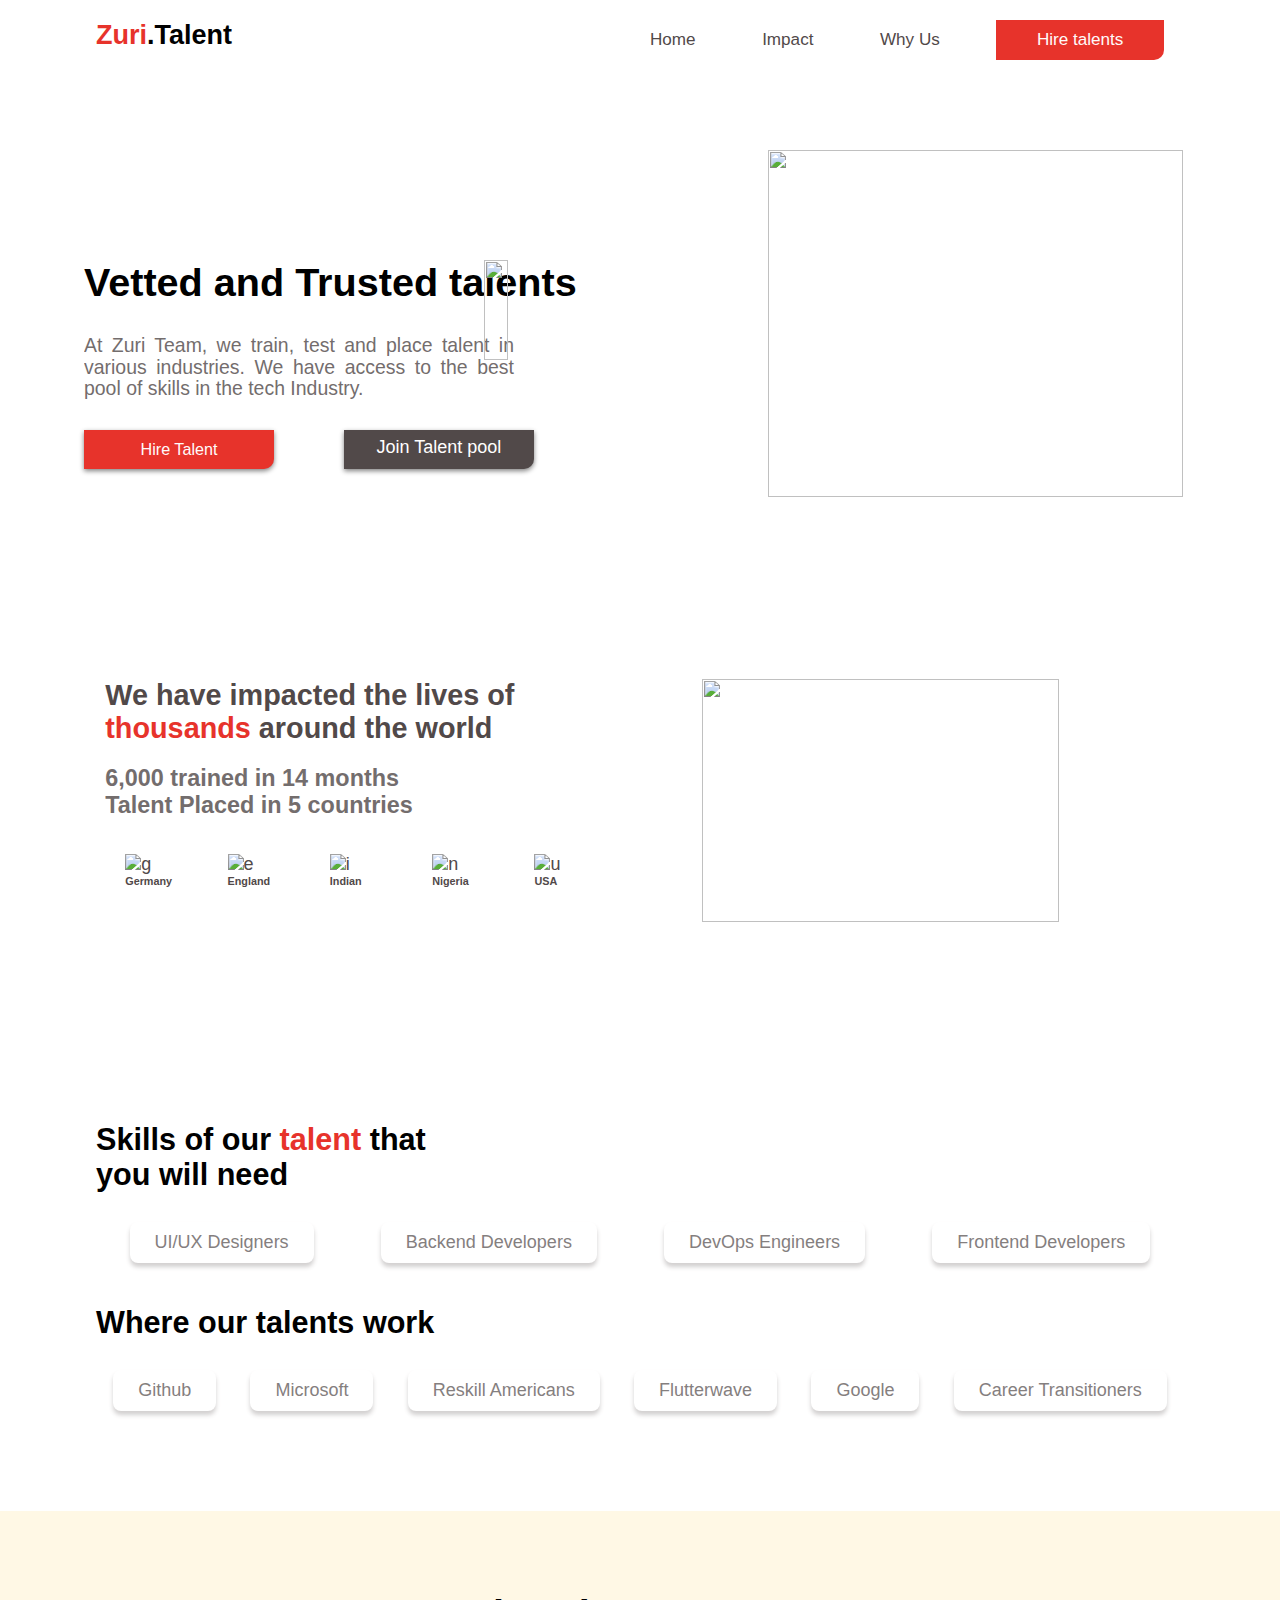
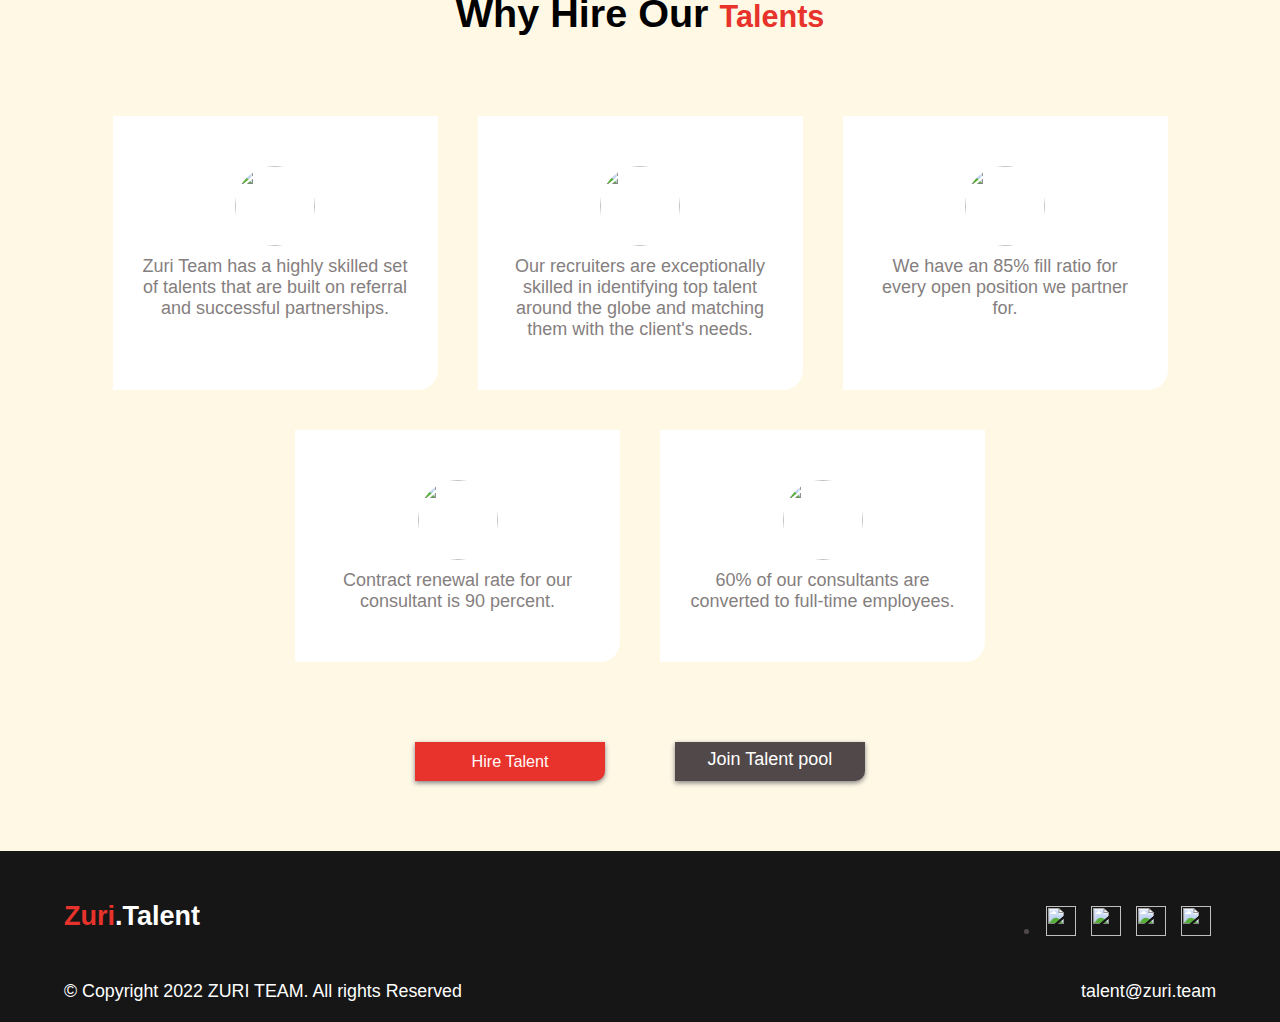
==== experience.html @ 3f7fc182 "builing" ====
<!DOCTYPE html>
<html lang="en">
<head>
    <meta charset="UTF-8">
    <meta http-equiv="X-UA-Compatible" content="IE=edge">
    <meta name="viewport" content="width=device-width, initial-scale=1.0">
    <link rel="stylesheet" href="style.css">
    <link rel="stylesheet" href="experience.css">
    <title>Zuri</title>
</head>
<body>
    <div>
        <div class="nav">
            <div class="nav-logo">
                <p><span class="span">Zuri</span>.Talent</p>
            </div>
            <div class="nav-link">
                <a class="none" href="#">Home</a>
                <a class="none" href="#">Impact</a>
                <a class="none" href="#">Why Us</a>
                <a href="#" class="btn-1 hire">Hire talents</a>
            </div>
        </div>

        <div class="hero">
            <div class="details">
                <p class="details-title">Vetted and Trusted talents</p>
                <p class="detais-content">At Zuri Team, we train, test and place talent in various industries. We have access to the best pool of skills in the tech Industry.</p>
                <div class="line1">
                    <img src="https://talent.zuri.team/line1.svg" alt="">
                </div>
            
                <div class="btn-contain">
                    <a href="/industry.html" class="btn-1 indu mb">
                        Hire Talent
                    </a>
                    <a href="/experience.html" class="btn-3 indu">
                        Join Talent pool
                    </a>
                </div>
            </div>
            <div class="icon-pi">
                <img src="https://talent.zuri.team/section1.png" alt="" width="90%" height="90%">
                <img class="line2" src="https://talent.zuri.team/line1.svg" alt="">
            </div>
        </div>

        <div class="country-container">
            <div class="country-content">
                <p class="country-title">We have impacted the lives of <span class="span">thousands</span> around the world</p>
                <p  class="country-details">6,000 trained in 14 months
                    <br/>
                    Talent Placed in 5 countries
                </p>
                <div class="country-logo">
                    <div>
                        <img src="svg/g.png" alt="g" width="90%" height="60%">
                        <p>Germany</p>
                    </div>
                    <div>
                        <img src="svg/e.png" alt="e" width="90%" height="60%">
                        <p>England</p>
                    </div>
                    <div>
                        <img src="svg/i.png" alt="i" width="90%" height="60%">
                        <p>Indian</p>
                    </div>
                    <div>
                        <img src="svg/n.png" alt="n" width="90%" height="60%">
                        <p>Nigeria</p>
                    </div>
                    <div>
                        <img src="svg/u.png" alt="u" width="90%" height="60%">
                        <p>USA</p>
                    </div>
                </div>
            </div>
            <div class="c-i">
                <img src="https://talent.zuri.team/section2.png" alt="" >
            </div>
        </div>

        <div class="skills">
            <div>
                <div class="skills-title">
                    <p>Skills of our <span class="span">talent</span> that you will need</p>
                </div>
                <div class="skill-list">
                    <div class="push">UI/UX Designers</div>
                    <div class="push">Backend Developers</div>
                    <div class="push">DevOps Engineers</div>
                    <div class="push">Frontend Developers</div>
                </div>
            </div>
            <br/>
            <br/>
                <div class="skills-title">
                    <p>Where our talents work</p>
                </div>
                <div class="skill-list">
                    <!-- <p class="dd"> -->
                        <div class="push">Github</div>
                    <!-- </p> -->
                    <div class="push">Microsoft</div>
                    <div class="push">Reskill Americans</div>
                    <div class="push">Flutterwave</div>
                    <div class="push">Google</div>
                    <div class="push">Career Transitioners</div>
                </div>
            </div>
        </div>

        <div class="deploye">
                <p>Why Hire Our <span class="span">Talents</span></p>
            <div class="d-con">
                <div class="rope">
                    <img src="https://talent.zuri.team/rope.svg" alt="">
                </div>
                <div class="d-f">
                        <div class="d-f-img">
                            <img src="https://talent.zuri.team/people.svg" alt="">
                        </div>
                        <p>Zuri Team has a highly skilled set of talents that are built on referral and successful partnerships.
                        </p>
                </div>

                <div class="d-f">
                        <div class="d-f-img">
                            <img src="https://talent.zuri.team/mech.svg" alt="">
                        </div>
                        <p>Our recruiters are exceptionally skilled in identifying top talent around the globe and matching them with the client's needs.
                        </p>
                </div>

                <div class="d-f">
                        <div class="d-f-img">
                            <img src="	https://talent.zuri.team/hand.svg" alt="">
                        </div>
                        <p>We have an 85% fill ratio for every open position we partner for.
                        </p>
                </div>

                <div class="d-f">
                        <div class="d-f-img">
                            <img src="https://talent.zuri.team/write.svg" alt="">
                        </div>
                        <p>Contract renewal rate for our consultant is 90 percent.
                        </p>
                </div>

                <div class="d-f full">
                        <div class="d-f-img">
                            <img src="https://talent.zuri.team/many.svg" alt="">
                        </div>
                        <p>60% of our consultants are converted to full-time employees.
                        </p>
                </div>
            </div>
            <div class="btn-contain de">
                <a href="/industry.html" class="btn-1 indu mb">
                    Hire Talent
                </a>
                <a href="/experience.html" class="btn-3 indu">
                    Join Talent pool
                </a>
            </div>
        </div>

        <div class="ind-footer">
            <div class="top-f">
                <div class="logo"><span class="span">Zuri</span>.Talent</div>
                <ul class="last">
                    <li class="link-logo">
                        <span>
                            <img src="https://talent.zuri.team/facebook.svg" />
                        </span>
                        <span>
                            <img src="	https://talent.zuri.team/linkd.svg"/>
                        </span>
                        <span>
                            <img src="https://talent.zuri.team/twit.png"/>
                        </span>
                        <span>
                            <img src="https://talent.zuri.team/youtube.svg"/>
                        </span>
                        <p class="show">talent@zuri.team</p>
 
                    </li>
                </ul>
            </div>

            <div class="botom-f">
                <p>© Copyright 2022 ZURI TEAM. All rights Reserved</p>
                <p>talent@zuri.team</p>
            </div>
        </div>
    </div>
</body>
</html>
---- style.css ----
*{
    margin: 0;
    padding: 0;
    font-size: 18px;
    font-family: "Segoe UI", Roboto,"Helvetica Neue",Arial,"Noto Sans",sans-serif,"Apple Color Emoji","Segoe UI Emoji","Segoe UI Symbol","Noto Color Emoji";
    box-sizing: border-box;
    text-decoration: none;
    color: #514949;
}
.span {
    color: #E7332B;
    font-size: .9rem;
}
.btn-2 {
    background-color: #FFFAFA;
    padding: 10px 25px ;
    color: #E7332B;
    font-size: .9rem;
    border: 2px solid #E7332B;
}
.btn-1 {
    padding: 10px 25px;
    font-size: .9rem;
    background-color: #E7332B;
    color: #FFFAFA;
}
.f-w{
    font-weight: 600;
}


header {
    height: 900px;
    background: #FFFAFA;
    padding-top: 70px;
    text-align: center;
    background-repeat: no-repeat;
    background-size: 50%;
    background-position: right;
    background-image: url("svg/home.svg");
}
.logo-container{
    margin: auto;
    width: 150px;
    position: relative;
}
.logo{
    width: 6.1rem;   
}
.logo-dot{
    position: absolute;
    border-radius: 50%;
    top: 15px;
    left: 65px;
   width: 3px;
   height: 3px;
   background-color: #E7332B;
}
.header-title{
    margin: 80px auto 36px auto;
    display: flex;
    justify-content: center;
}
.header-title > div{
    font-size: 1.7rem;
    font-family: Averta, sans-serif;
    margin:0 2px;
    font-weight: 700;
}
header > p{
    opacity: .99;
    width: 670px;
    margin: auto;
    font-size: .9rem;
    line-height: 1.75rem;
    font-weight: 500;
}

.btn-container {
    margin: 75px auto;
    display: flex;
    width: 500px;
    justify-content: space-between;
}
main{
    margin-top: 140px;
    display: grid;
    text-align: center;
    place-items: center;
}
.main{
    width: 33.2%;
}
.main > p{
    margin-top: 16px;
    line-height: 36px;
    font-weight: 600;
    font-size: 1.3rem;
}
.card-wrapper{
    width: 93vw;
    display: flex;
    justify-content: space-between;
    margin-top: 40px;
}
.card-container{
    margin-top: 30px;
    width: 31%;
}
.card{
    text-align: left;
    background-color: #FFFAFA;
    padding: 60px 35px 80px 35px;
}
.card > h6 {
    padding: 40px 10px;
    background-color: #fff;
    width: fit-content;
    margin-bottom: 30px;
}
.card > P {
    line-height: 1.4rem;
    width: 100%;
    margin-top: 40px;
    font-weight: 500;
    font-size: .9rem;
}
.card > div {
    margin-top: 30px;
}

footer{
    margin-top: 70px;
    margin-bottom: 10px;
    display: grid;
    place-content: center;
}
footer > div {
    width: 95vw;
    margin-bottom: 100px;
}
.link{
    flex-grow: 1;
    display: flex;
}
.link div{
    flex-grow: 2;
    font-size: 1.5rem;
    font-weight: 600;
    margin-top: 20px;
}

.link ul {
    margin-left: 30px;
    list-style-type: none;
    flex-grow: 1;
    flex-basis: 25%;
}
.link ul li {
    font-size: .9rem;
    margin: 20px ;
}
.link-logo{
    background-color: transparent;
}
.footer-2{
    margin-top: 40px;
    margin-bottom: 90px;
    text-align: center;
}


/******* MEDIA QUERIES*******/

/******* RESPONSIVENESS ON 1200, 900, 769, 375 PIXELS *******/

@media screen and (max-width: 1000px) {
    header > p{
        width: 600px;
    }
    .btn-container {
        width: 500px;
    }
    .card-wrapper{
        width: 95%;
        flex-wrap: wrap;
    }
    .card-container{
        width: 100%;
    }
    .footer-1 > .logo{
        flex-basis: 35%;
    }
    .footer-1 > .link{
        flex-basis: 65%;
    }
    .link ul li{
        font-size: .85rem;
    }.main{
        width: 40%;
    }
}

@media screen and (max-width: 769px) {
    header > p{
        width: 450px;
    }
    .card-wrapper{
        width: 95%;
    }
    .main > p{
        line-height: 1.5rem;
        font-size: 1.1rem;
    }
    .main{
        width: 45%;
    }
    footer{
        margin-bottom: 0px;
    }
    footer > div {
        width: 95vw;
    }
    .btn-container{
        width: 65vw;
    }
    .link{
        flex-direction: column;
        align-items: center;
        justify-content: flex-end;
    }
    .link ul {
        margin-left: 30px;
    }
    .link ul li {
        font-size: .9rem;
        margin: 15px ;
        text-align: center;
    }
    .footer-2{
        margin-top: 30px;
        margin-bottom: 20px;
    }
    
}

@media screen and (max-width: 475px) {
    header > p{
        margin: 0 auto;
        width: 80%;
    } 
    .btn-container {
        width: 50%;
        flex-wrap: wrap;
        justify-content: center;
    }
    .mb{
        margin-bottom: 20px;
    }
    .main{
        width: 85%;
    }

}
---- experience.css ----
.nav{
    display: flex;
    width: 100%;
    justify-content: space-between;
    padding: 20px 0;
    margin: 0 auto;
    position: fixed;
    top: 0;
    background-color: white;
    z-index: 2;
    padding-left: 7.5%;
    padding-right: 7.5%;
}
.nav-logo > p{
    font-size: 1.5rem;
    font-weight: 600;
    color: black;
}
.nav-logo > p > span{
    font-size: 1.5rem;
    font-weight: 600;
}
.nav-link{
    width: 50%;
    display: flex;
    padding-right: 20px;
    justify-content: space-between;
}
.nav-link a{
    font-size: .95rem;
    padding: 10px;
}
.hire {
    text-align: center;
    padding: 10px 20px;
    border-bottom-right-radius: 10px;
    width: 32%;
}
.line1 > img {
    position: absolute;
    top: 0px;
    right: 80px;
    height: 100px;
    font-size: 2rem;
    width: 20%;
}
.line2 {
    position: absolute;
    top: 270px;
    width: 200px;
    right: -120px;
}
.hero{
    margin-top: 150px;
    display: flex;
}
.details{
    position: relative;
    text-align: justify;
    margin: 110px auto;
    width: 600px;
}
.icon-pi{
    position: relative;
    overflow: hidden;
    width: 40%;
}
.details-title{
    font-size: 2.2rem;
    font-weight: 700;
    color: black;
}
.detais-content{
    margin-top: 30px;
    font-weight: 500;
    font-size: 1.08rem;
    opacity: .8;
    width: 430px;
    line-height: 1.2rem;
}
.btn-contain{
    margin-top: 30px;
    display: flex;
    width: 450px;
    justify-content: space-between;
}
.indu{
    width: 190px;
    border-bottom-right-radius: 10px;
    text-align: center;
    box-shadow: 0 2px 5px 0 grey;
}
.btn-3{
    background-color: #514949;
    color: white;
    padding: 7px;
}
.country-container{
    display: flex;
    padding: 100px 20px;
    background-repeat: no-repeat;
    background-size: cover;
    background-image: url(https://talent.zuri.team/static/media/bgsection2.063bd869082548bafa74.png)!important;
}
.country-content{
    flex-basis: 55%;
}
.c-i{
    flex-basis: 45%;
}
.c-i img{
    width: 80%;
    height: 100%;
}
.country-logo{
    flex-basis: 30vw;
}
.country-title{
    width: 75%;
    margin: 0 auto;
    font-size: 1.6rem;
    font-weight: 700;
    margin-bottom: 20px;
}
.country-title span{
    font-size: 1.6rem;
}
.country-details{
    opacity: .8;
    margin-top: 40px;
    font-weight: 700;
    font-size: 1.3rem;
    width: 75%;
    margin: 0 auto;
}
.country-logo{
    display: flex;
    width: 75%;
    margin: 20px auto;
    justify-content: flex-start;
}
.country-logo div{
    padding: 15px 10px;
    margin: 0 10px;
    overflow: hidden;
    border-radius: 10px;
    width: 25%;
    background-color: white;
}
.country-logo div p{
    font-size: .6rem;
    font-weight: 700;
}
.skills{
    margin-top: 100px;
    margin-bottom: 100px;
}
.skills > div{
    margin: 0 auto;
    width: 85%;
}
.skills-title p {
    font-size: 1.7rem;
    font-weight: 700;
    width: 350px;
    margin-bottom: 30px;
    color: black;
}
.skills-title p > span{
    font-size: 1.7rem;
}
.skill-list{
    display: flex;
    justify-content: space-around;
    flex-wrap: wrap;
}
.skill-list  div{
    padding: 10px 25px;
    border-radius: 8px;
    font-size: 1.75;
    opacity: .7;
    box-shadow: 0 4px 4px 0 rgb(193, 190, 190);
}
.skill-list .push:hover{
    margin-top: -3px;
    height: fit-content;
    cursor: pointer;
}


.deploye {
    text-align: center;
    background-color: rgb(255, 248, 229);
    padding-top: 80px;
    padding-bottom: 70px;
}
.deploye > p{
    font-size: 2.2rem;
    font-weight: 700;
    margin-bottom: 30px;
    color: black;
}
.deploye p > span{
    font-size: 1.7rem;
}
.d-con{
    position: relative;
    margin: 60px auto;
    width: 90%;
    display: flex;
    flex-wrap: wrap;
    justify-content: center;
    overflow: hidden;
}
.rope{
    position: absolute;
    top: 300px;
    left: -100px;
}
.d-f{
    z-index: 1;
    flex-basis: 325px;
    background-color: white;
    margin: 20px;
    padding: 30px;
    color: #514949;
    border-bottom-right-radius: 20px;
}
.d-f:hover {
    background-color: black;
}
.d-f:hover p {
    color: white;
    opacity: 1;
}
.d-f-img{
    overflow: hidden;
    margin: 20px auto 10px;
    width: 80px;
    height: 80px;
    border-radius: 50px;
}
.d-f-img img{
    width: 80px;
    height: 80px;
}
.d-f p {
    opacity: .7;
    margin-bottom: 20px;
}
.de{
    margin: 0 auto;
}
.ind-footer{
    background-color: rgb(22, 22, 23);
    padding-top: 80px;
}

.ind-footer{
    padding: 20px 0;
}
.top-f{
    margin: 30px auto;
    display: flex;
    width: 90%;
    justify-content: space-between;
}
.top-f > .logo{
    color: white;
    font-size: 1.5rem;
    font-weight: 600;
}
.top-f > .logo .span{
    font-size: 1.5rem;
    font-weight: 600;
}
.botom-f{
    margin: 40px auto 0px;
    width: 90%;
    display: flex;
    justify-content: space-between;
}
.botom-f >p {

    color: white;
    font-size: .99rem;
    font-weight: 500;
}
.last{
    display: flex;
    justify-content: flex-end;
}
.last> .link-logo > span > img{
    width: 30px;
    height: 30px;
    margin: 5px;
}
.show{
    display: none;
}


@media screen and (max-width: 1100px) {
    .hero{
        margin-top: 150px;
        flex-direction: column;
    }
    .details{
        padding-left: 40px;
    }
    .icon-pi{
        width: 60%;
        margin: 0 auto;
        overflow: visible;
    }
    .hire {
        width: 35%;
    }
    .nav-link{
        width: 65%;
    }
    .line2 {
        top: 270px;
        width: 40%;
    }
    .skill-list  div{
        margin: 20px auto;
        justify-content: center;
    }
    .full{
        flex-basis: 100vw;
    }
    .top-f{
        margin: 30px auto;
        display: flex;
        width: 90%;
        justify-content: space-between;
    }
    .top-f > .logo{
        padding-left: 15%;
    }
}

@media screen and (max-width: 769px) {
    .line2, .line1 {
        display: none;
    }
   
    .details{
        position: relative;
        text-align: left;
        margin: 110px auto;
        width: 80%;
    }
    .btn-contain{
        width: 80%;
        justify-content: space-between;
    }
    .country-content{
        flex-basis: 70%;
    }
    .c-i{
        flex-basis: 30%;
    }
    .c-i img{
        width: 100%;
        height: 80%;
    }
    .d-f{
        flex-basis: 40%;
    }
    .full{
        flex-basis: 100%;
    }
    .de{
        margin: 0 auto;
        width: 65%;
    }
}

@media screen and (max-width: 475px) {
    .details{
        padding-left: 0;
    }
    .btn-contain{
        width: 90%;
        flex-direction: column;
        flex-wrap: wrap;
    }
    .nav{
        width: 100%;
    }
    .nav-link{
        width: 50%;
    }
    .none{
        display: none;
    }
    .hire {
        width: 100%;
    }
    .details{
        position: relative;
        width: 90%;
    }
    .btn-contain{
        flex-direction: row;
    }
    .indu{
        width: 45%;
    }
    .icon-pi{
        width: 90%;
    }
    .country-container{
        flex-direction: column;
    }
    .country-content{
        width: 100vw;
    }
    .c-i{
        margin-top: 50px;
    }
    .skill-list{
        width: 95vw;
    }
    .push{
        flex-basis: 45%;
    }
    .d-f{
        flex-basis: 93%;
    }
    .top-f{
        flex-direction: column;
        align-items: center;
    }
    .top-f > .logo{
        padding: 0 0 10px 0;
    }
    .show{
        color: white;
        display: block;
        margin-top: 20px;
    }
}
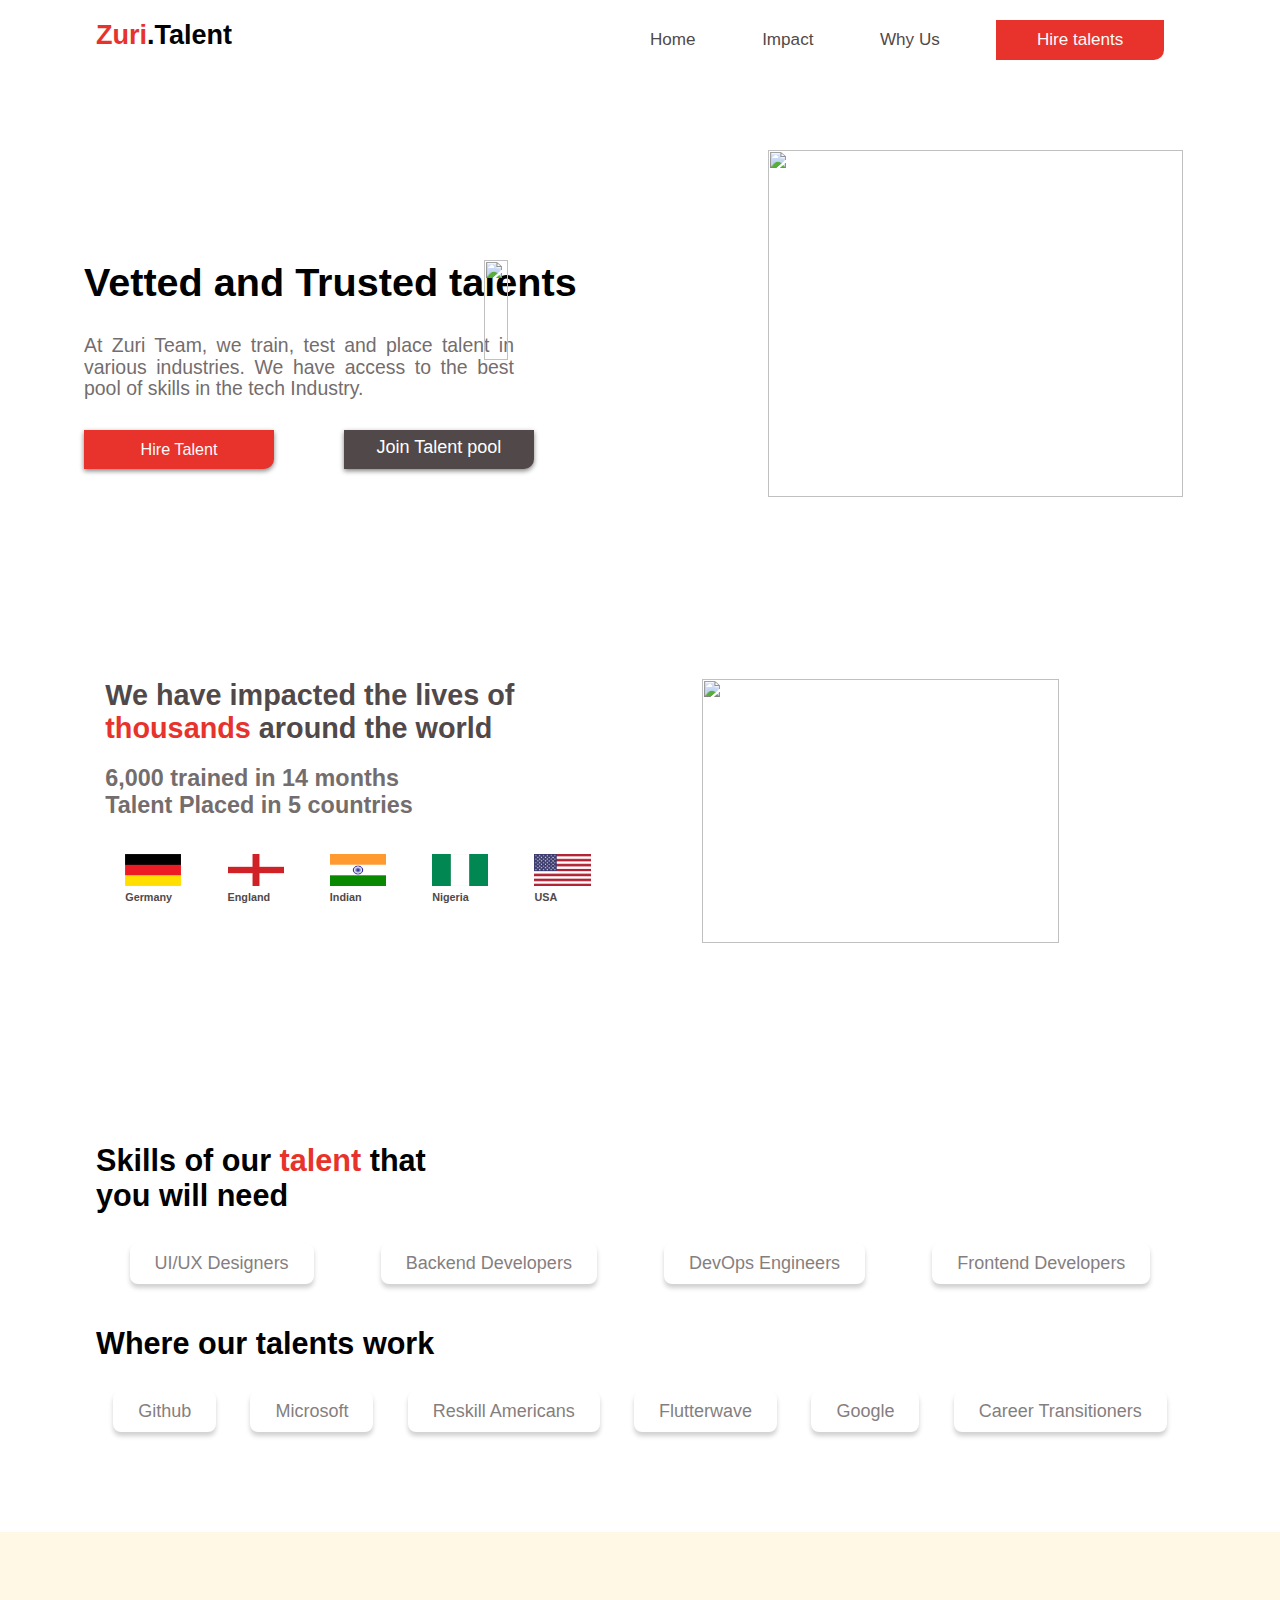
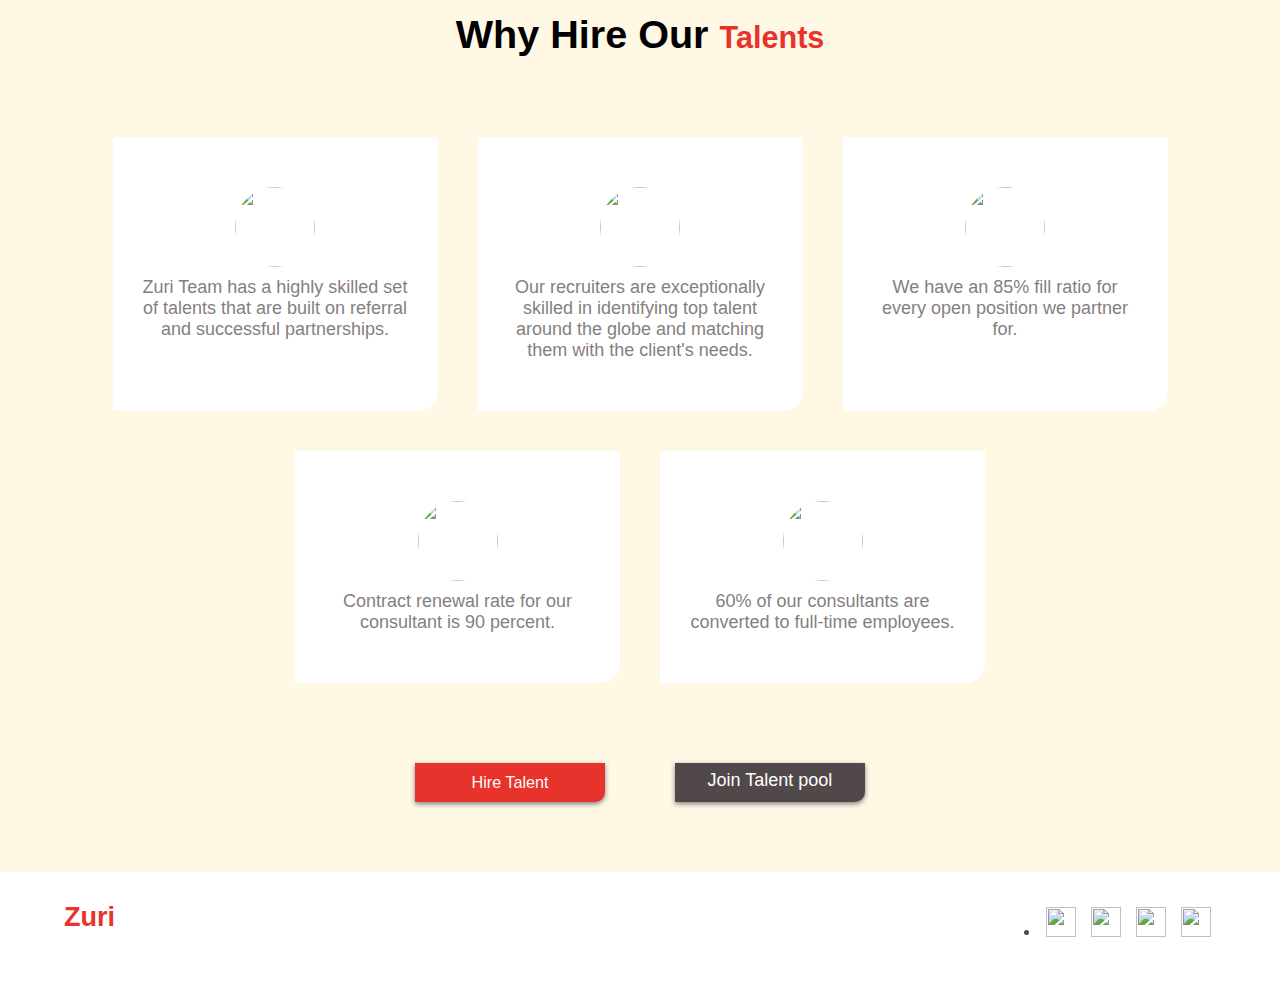
==== commit 69c9511c: "pages" ====
--- a/experience.html
+++ b/experience.html
@@ -166,7 +166,6 @@
             </div>
         </div>
 
-        <div class="ind-footer">
             <div class="top-f">
                 <div class="logo"><span class="span">Zuri</span>.Talent</div>
                 <ul class="last">
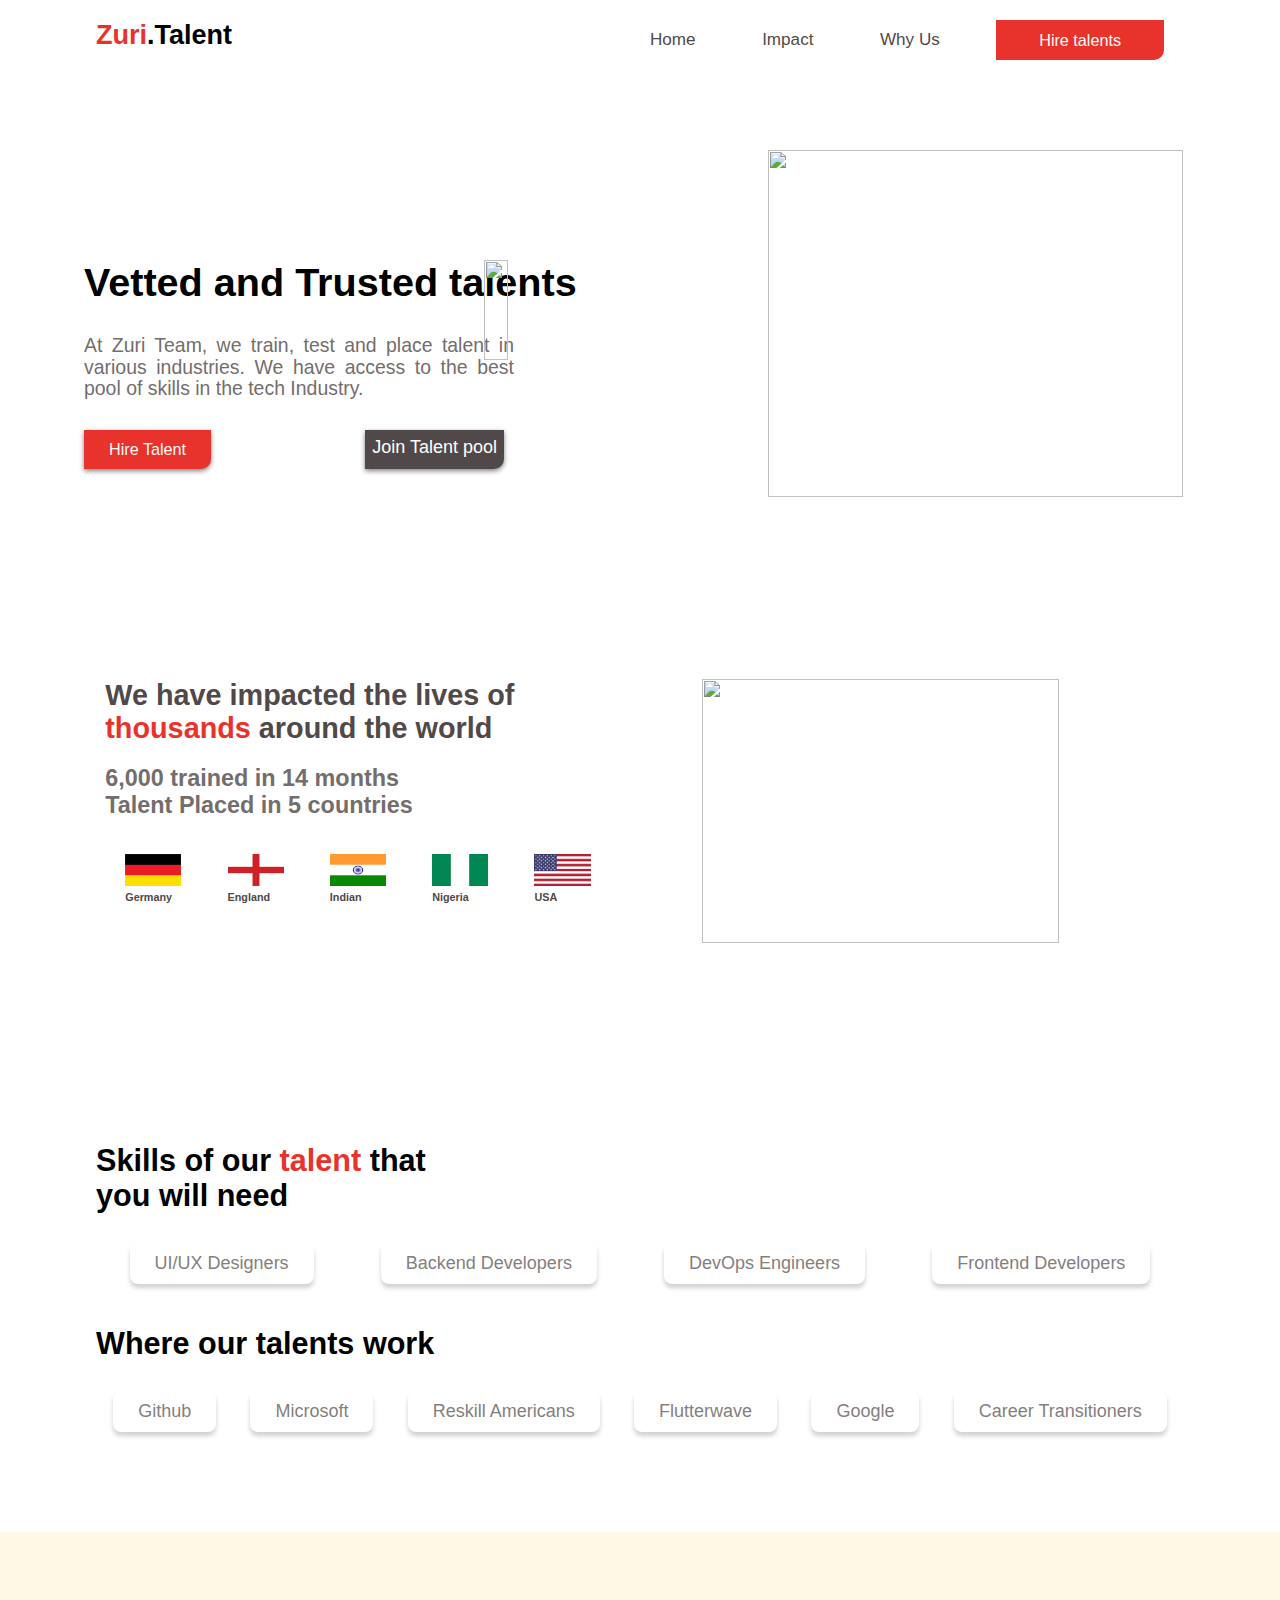
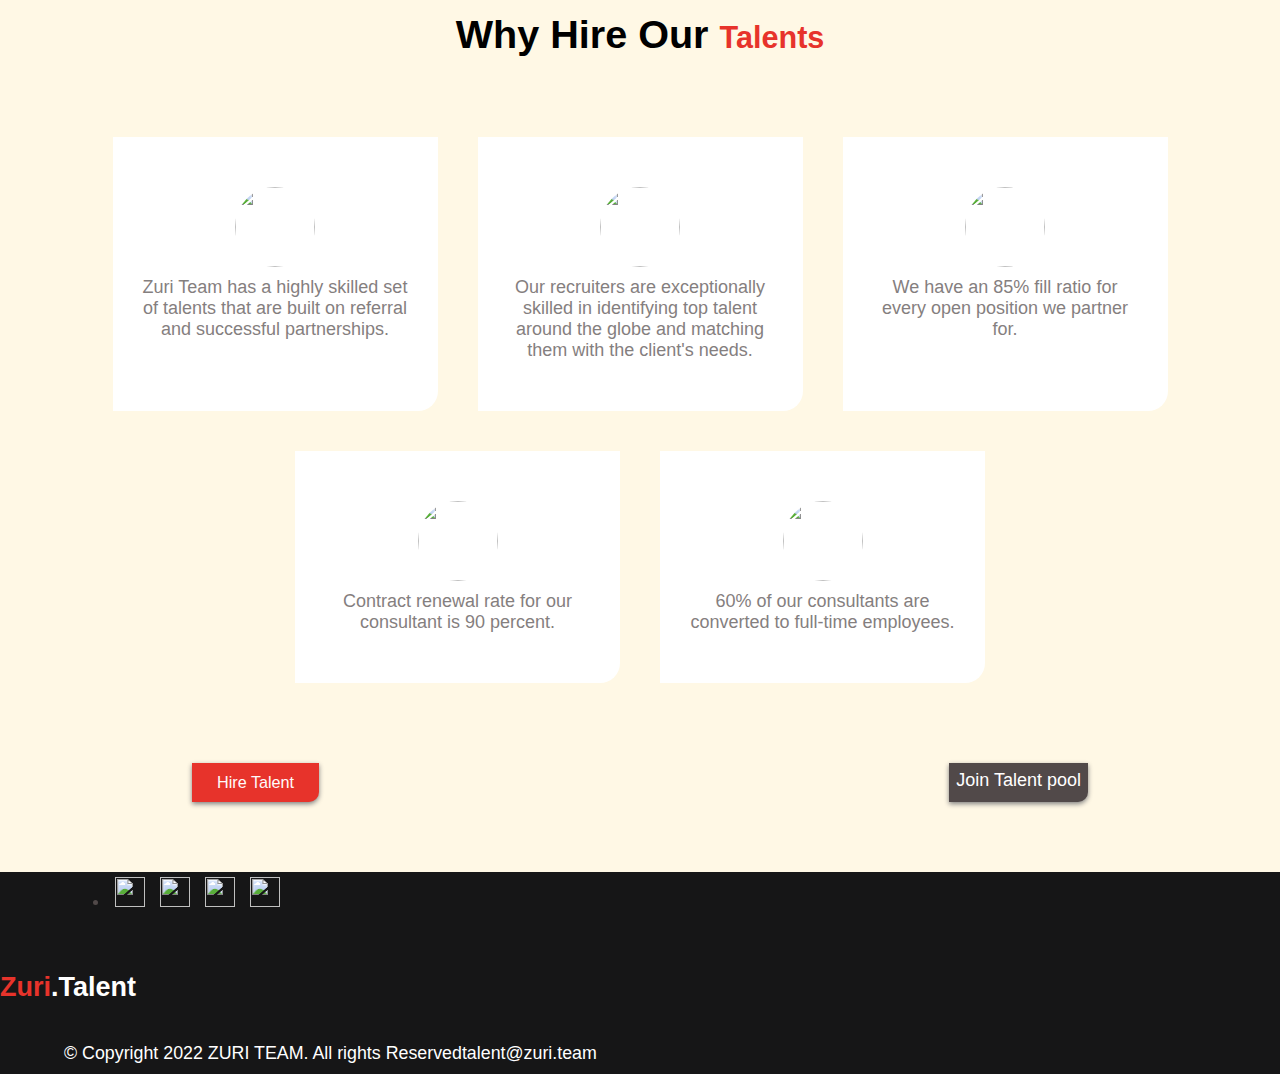
==== commit 07eef5b3: "modal" ====
--- a/experience.html
+++ b/experience.html
@@ -18,12 +18,13 @@
                 <a class="none" href="#">Home</a>
                 <a class="none" href="#">Impact</a>
                 <a class="none" href="#">Why Us</a>
-                <a href="#" class="btn-1 hire">Hire talents</a>
-            </div>
-        </div>
-
-        <div class="hero">
-            <div class="details">
+                <button id="myBtn" class=" btn-1 hire">Hire talents</button>
+                </div>
+            </div>
+        
+            
+            <div class="hero">
+                <div class="details">
                 <p class="details-title">Vetted and Trusted talents</p>
                 <p class="detais-content">At Zuri Team, we train, test and place talent in various industries. We have access to the best pool of skills in the tech Industry.</p>
                 <div class="line1">
@@ -31,10 +32,10 @@
                 </div>
             
                 <div class="btn-contain">
-                    <a href="/industry.html" class="btn-1 indu mb">
+                    <a href="#" class="btn-1 indu mb">
                         Hire Talent
                     </a>
-                    <a href="/experience.html" class="btn-3 indu">
+                    <a href="#" class="btn-3 indu mb">
                         Join Talent pool
                     </a>
                 </div>
@@ -98,9 +99,7 @@
                     <p>Where our talents work</p>
                 </div>
                 <div class="skill-list">
-                    <!-- <p class="dd"> -->
                         <div class="push">Github</div>
-                    <!-- </p> -->
                     <div class="push">Microsoft</div>
                     <div class="push">Reskill Americans</div>
                     <div class="push">Flutterwave</div>
@@ -157,15 +156,17 @@
                 </div>
             </div>
             <div class="btn-contain de">
-                <a href="/industry.html" class="btn-1 indu mb">
+                <a href="industry.html" class="btn-1 indu mb">
                     Hire Talent
                 </a>
-                <a href="/experience.html" class="btn-3 indu">
+                <a href="experience.html" class="btn-3 indu mb">
                     Join Talent pool
                 </a>
             </div>
-        </div>
-
+
+        </div>
+
+        <div class="fff">
             <div class="top-f">
                 <div class="logo"><span class="span">Zuri</span>.Talent</div>
                 <ul class="last">
@@ -193,6 +194,57 @@
                 <p>talent@zuri.team</p>
             </div>
         </div>
+        </div>
+        <div class="modal" id="myModal">
+            <div class="modal-content">
+                <div class="modal-header">
+                    <div class="close">&times;</div>
+                    <div>Talent Recuritment</div>
+                </div>
+                <div class="modal-body">
+                    <p>We will love to discuss your business and your talent needs.</p>
+                    <button class=" btn-1 hire">Fill this Form</button>
+                    <p>OR</p>
+                    <button class=" btn-1 hire">Book a consultation</button>
+
+                </div>
+            
+        </div>
     </div>
+
+
+            
+
+
+
+
+<script>
+    // Get the modal
+    var modal = document.getElementById("myModal");
+    
+    // Get the button that opens the modal
+    var btn = document.getElementById("myBtn");
+    
+    // Get the <span> element that closes the modal
+    var span = document.getElementsByClassName("close")[0];
+    
+    // When the user clicks the button, open the modal 
+    btn.onclick = function() {
+        modal.style.display = "block";
+    }
+    
+    // When the user clicks on <span> (x), close the modal
+    span.onclick = function() {
+        modal.style.display = "none";
+    }
+    
+    // When the user clicks anywhere outside of the modal, close it
+    window.onclick = function(event) {
+        if (event.target == modal) {
+        modal.style.display = "none";
+        }
+    }
+    </script>
+    <!-- <script src="script.js"></script> -->
 </body>
 </html>--- a/experience.css
+++ b/experience.css
@@ -35,7 +35,102 @@
     padding: 10px 20px;
     border-bottom-right-radius: 10px;
     width: 32%;
-}
+    border: none;
+    cursor: pointer;
+
+}
+button{
+    border: none;
+}
+
+/* MODAL */
+/* MODAL */
+
+.modal {
+    display: none; 
+    position: fixed;
+    z-index: 1000;
+    padding-top: 100px;
+    left: 0;
+    top: 0;
+    width: 100%;
+    height: 100%;
+    overflow: auto; 
+    background-color: rgb(0,0,0);
+    background-color: rgba(0,0,0,0.4); 
+  }
+  
+  /* Modal Content */
+  .modal-content {
+    position: relative;
+    background-color: #fefefe;
+    margin: auto;
+    padding: 100px 30px 60px;
+    border-radius: 20px;
+    border: 1px solid #888;
+    width: 50%;
+    text-align: center;
+    box-shadow: 0 4px 8px 0 rgba(0,0,0,0.2),0 6px 20px 0 rgba(0,0,0,0.19);
+    -webkit-animation-name: animatetop;
+    -webkit-animation-duration: 0.4s;
+    animation-name: animatetop;
+    animation-duration: 0.4s
+  }
+  
+  /* Add Animation */
+  @-webkit-keyframes animatetop {
+    from {top:-300px; opacity:0} 
+    to {top:0; opacity:1}
+  }
+  
+  @keyframes animatetop {
+    from {top:-300px; opacity:0}
+    to {top:0; opacity:1}
+  }
+  
+  
+  .close:hover,
+  .close:focus {
+    color: #000;
+    text-decoration: none;
+    cursor: pointer;
+  }
+  
+  .modal-header {
+    padding: 2px 16px;
+    color: white;
+  }
+  .close{
+    margin-top: -60px;
+    font-size: 1.1rem;
+    font-weight: 500;
+    position: relative;
+    top: -20px;
+    right: -140px;
+  }
+  .modal-header div{
+    color: #000;
+    font-size: 2.4rem;
+    line-height: 2.5rem;
+    font-weight: 700;
+  }
+  
+  .modal-body {
+    padding: 20px 10px;
+    font-size: 1.5rem;
+    }
+    .modal-body p{
+        font-size: 1.2rem;
+        width: 70%;
+        margin: 10px auto;
+    }
+    .modal-body button{
+        width: 80%;
+        font-size: 1.2rem;
+        }
+
+/* MODAL */
+/* MODAL */
 .line1 > img {
     position: absolute;
     top: 0px;
@@ -81,11 +176,11 @@
 .btn-contain{
     margin-top: 30px;
     display: flex;
-    width: 450px;
+    width: 70%;
     justify-content: space-between;
 }
 .indu{
-    width: 190px;
+    width: fit-content;
     border-bottom-right-radius: 10px;
     text-align: center;
     box-shadow: 0 2px 5px 0 grey;
@@ -96,6 +191,8 @@
     padding: 7px;
 }
 .country-container{
+        overflow: hidden;
+
     display: flex;
     padding: 100px 20px;
     background-repeat: no-repeat;
@@ -154,6 +251,7 @@
 .skills{
     margin-top: 100px;
     margin-bottom: 100px;
+
 }
 .skills > div{
     margin: 0 auto;
@@ -259,13 +357,17 @@
 .ind-footer{
     padding: 20px 0;
 }
+.fff{
+    background-color: rgb(22, 22, 23);
+    padding: 100px auto 40px;
+}
 .top-f{
-    margin: 30px auto;
+    padding: 10px auto 40px;
     display: flex;
     width: 90%;
-    justify-content: space-between;
 }
 .top-f > .logo{
+    margin-top: 100px;
     color: white;
     font-size: 1.5rem;
     font-weight: 600;
@@ -275,13 +377,14 @@
     font-weight: 600;
 }
 .botom-f{
-    margin: 40px auto 0px;
+    margin: 40px auto 0;
     width: 90%;
     display: flex;
-    justify-content: space-between;
+    text-align: center;
+    align-items: center;
 }
 .botom-f >p {
-
+    margin-bottom: 10px;
     color: white;
     font-size: .99rem;
     font-weight: 500;
@@ -382,6 +485,11 @@
     .details{
         padding-left: 0;
     }
+    .detais-content{
+        margin: 0 auto;
+        width: 90%;
+        line-height: 1.2rem;
+    }
     .btn-contain{
         width: 90%;
         flex-direction: column;
@@ -432,6 +540,7 @@
     }
     .top-f{
         flex-direction: column;
+        text-align: center;
         align-items: center;
     }
     .top-f > .logo{
@@ -442,4 +551,8 @@
         display: block;
         margin-top: 20px;
     }
+    .botom-f{
+        flex-direction: column;
+        text-align: center;
+    }
 }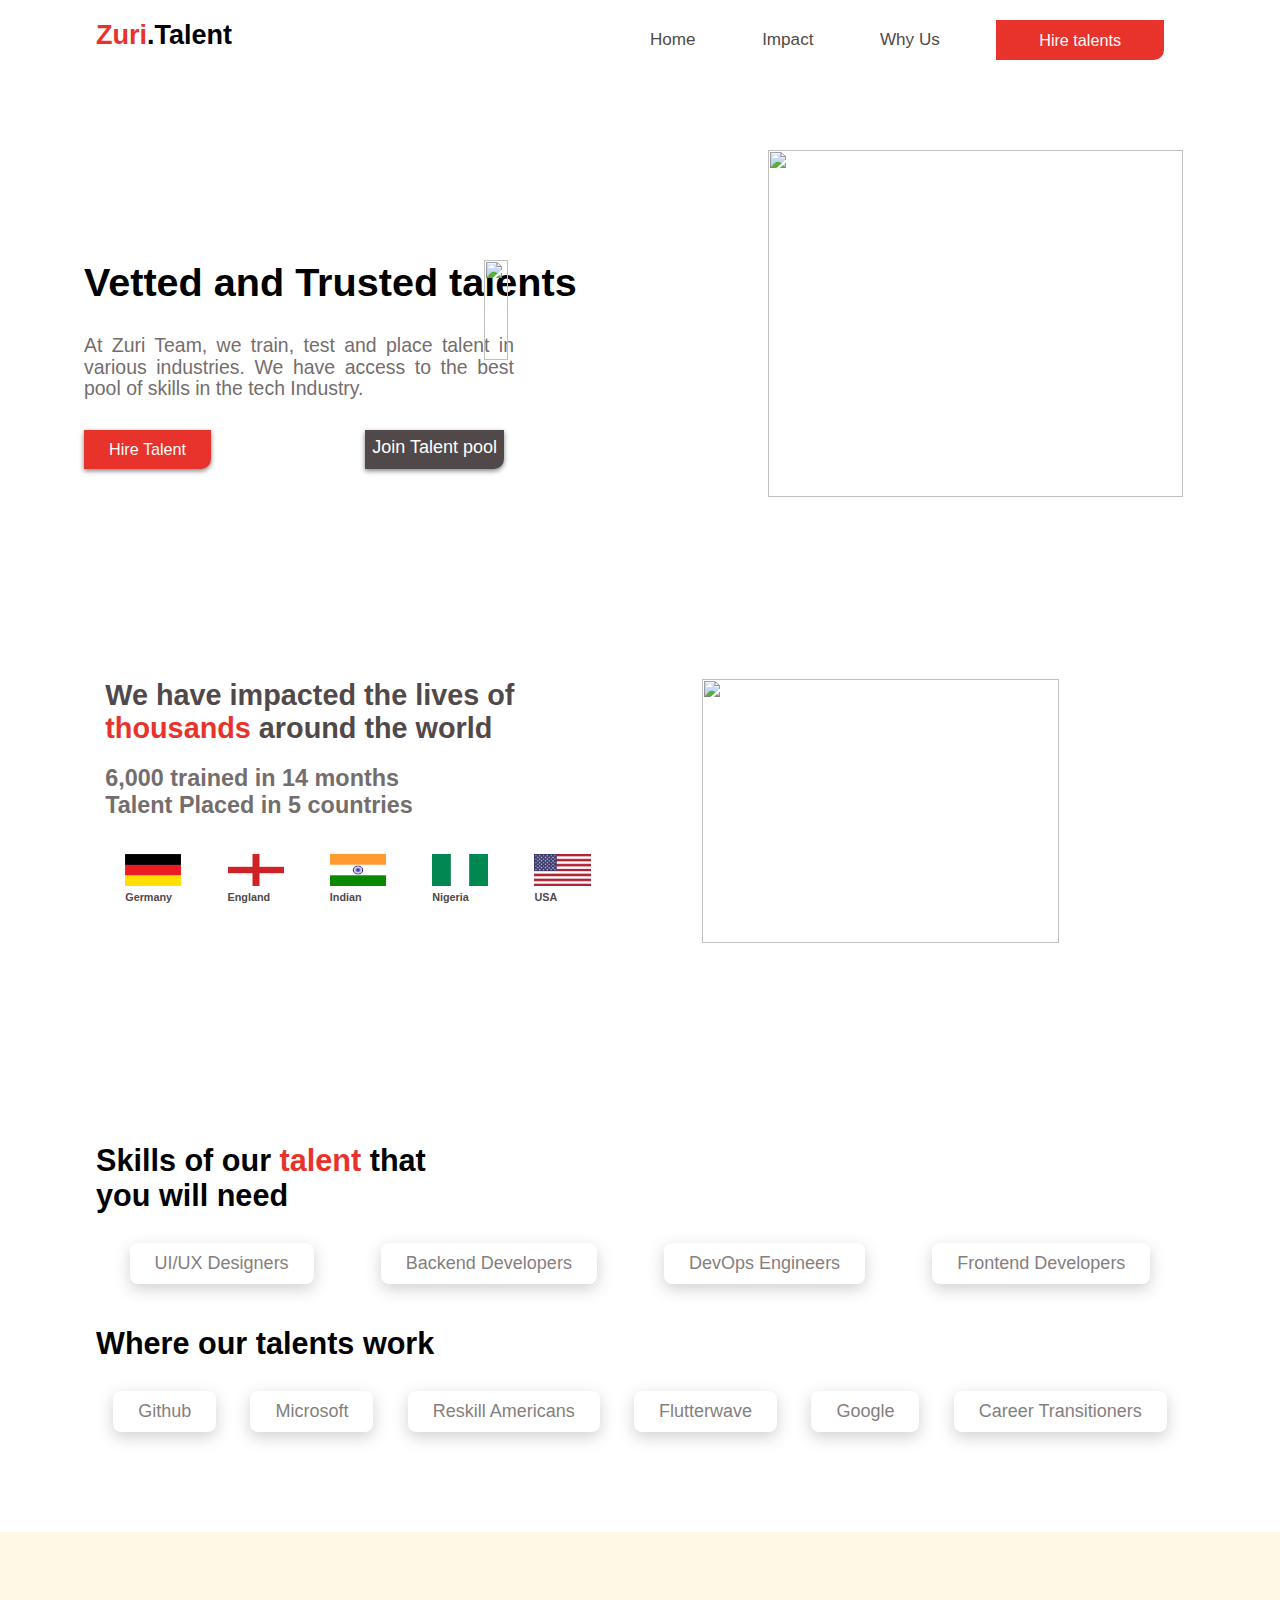
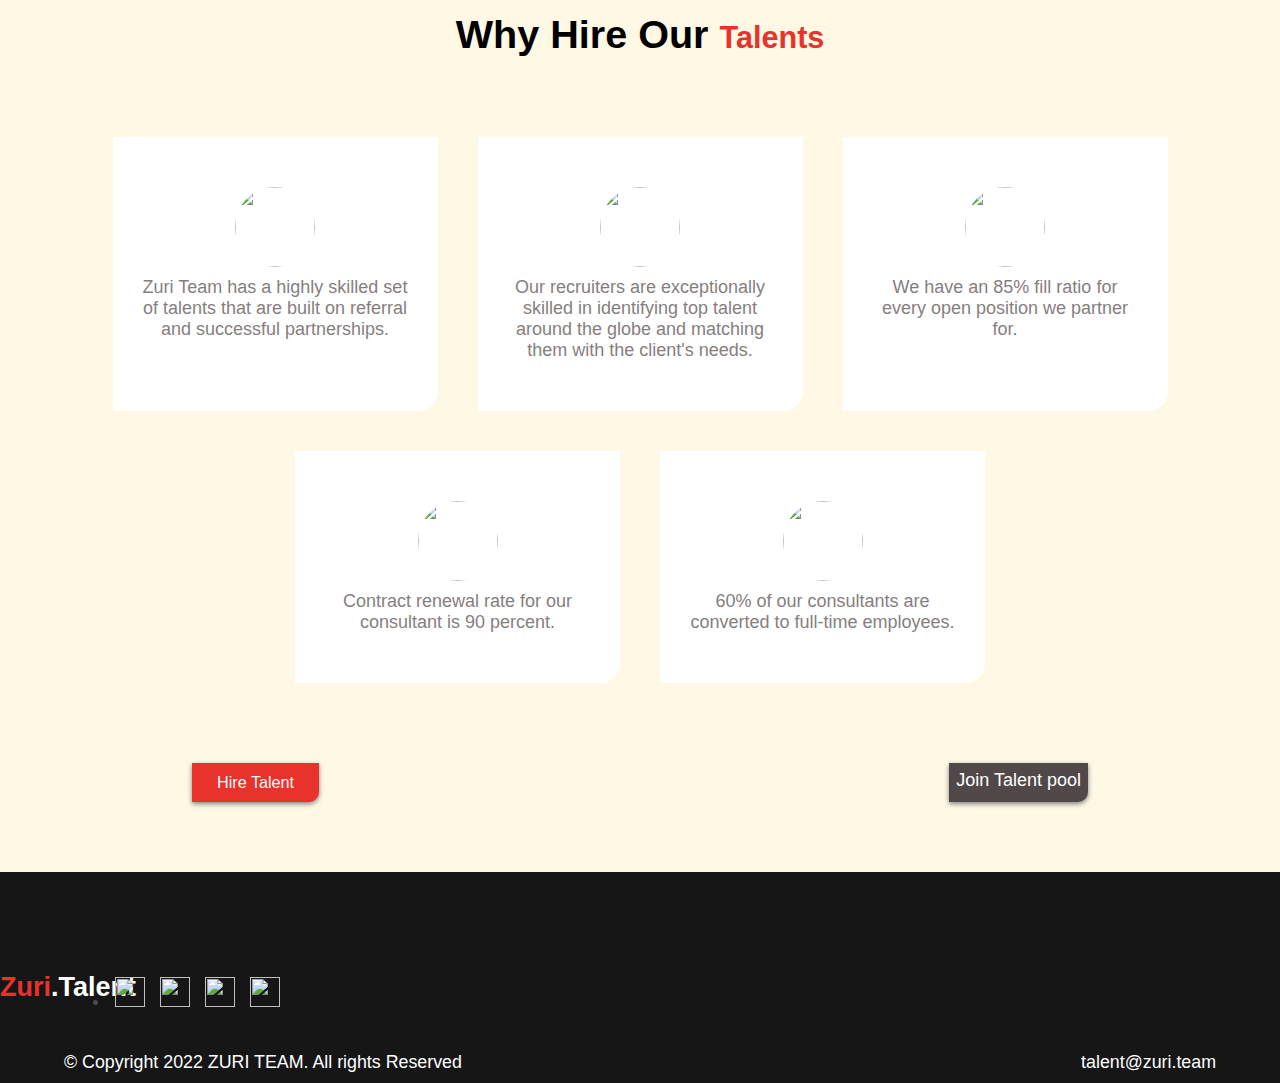
==== commit 7da28fb7: "animation changes" ====
--- a/experience.html
+++ b/experience.html
@@ -16,8 +16,8 @@
             </div>
             <div class="nav-link">
                 <a class="none" href="#">Home</a>
-                <a class="none" href="#">Impact</a>
-                <a class="none" href="#">Why Us</a>
+                <a class="none" href="#impact-container">Impact</a>
+                <a class="none" href="#why-us">Why Us</a>
                 <button id="myBtn" class=" btn-1 hire">Hire talents</button>
                 </div>
             </div>
@@ -46,7 +46,7 @@
             </div>
         </div>
 
-        <div class="country-container">
+        <div class="country-container" id="impact-container">
             <div class="country-content">
                 <p class="country-title">We have impacted the lives of <span class="span">thousands</span> around the world</p>
                 <p  class="country-details">6,000 trained in 14 months
@@ -99,7 +99,7 @@
                     <p>Where our talents work</p>
                 </div>
                 <div class="skill-list">
-                        <div class="push">Github</div>
+                    <div class="push">Github</div>
                     <div class="push">Microsoft</div>
                     <div class="push">Reskill Americans</div>
                     <div class="push">Flutterwave</div>
@@ -109,7 +109,7 @@
             </div>
         </div>
 
-        <div class="deploye">
+        <div class="deploye" id="why-us">
                 <p>Why Hire Our <span class="span">Talents</span></p>
             <div class="d-con">
                 <div class="rope">
@@ -195,6 +195,8 @@
             </div>
         </div>
         </div>
+
+        <!-- MODAL -->
         <div class="modal" id="myModal">
             <div class="modal-content">
                 <div class="modal-header">
@@ -218,33 +220,26 @@
 
 
 
-<script>
-    // Get the modal
-    var modal = document.getElementById("myModal");
-    
-    // Get the button that opens the modal
-    var btn = document.getElementById("myBtn");
-    
-    // Get the <span> element that closes the modal
-    var span = document.getElementsByClassName("close")[0];
-    
-    // When the user clicks the button, open the modal 
+    <script>
+    let modal = document.getElementById("myModal");
+    
+    let btn = document.getElementById("myBtn");
+    
+    let span = document.getElementsByClassName("close")[0];
+    
     btn.onclick = function() {
         modal.style.display = "block";
     }
     
-    // When the user clicks on <span> (x), close the modal
     span.onclick = function() {
         modal.style.display = "none";
     }
     
-    // When the user clicks anywhere outside of the modal, close it
     window.onclick = function(event) {
         if (event.target == modal) {
         modal.style.display = "none";
         }
     }
-    </script>
-    <!-- <script src="script.js"></script> -->
+</script>
 </body>
 </html>--- a/style.css
+++ b/style.css
@@ -1,3 +1,6 @@
+html{
+    scroll-behavior: smooth;
+}
 *{
     margin: 0;
     padding: 0;
@@ -250,7 +253,7 @@
         width: 80%;
     } 
     .btn-container {
-        width: 50%;
+        width: 80%;
         flex-wrap: wrap;
         justify-content: center;
     }
--- a/experience.css
+++ b/experience.css
@@ -68,7 +68,7 @@
     padding: 100px 30px 60px;
     border-radius: 20px;
     border: 1px solid #888;
-    width: 50%;
+    width: 70%;
     text-align: center;
     box-shadow: 0 4px 8px 0 rgba(0,0,0,0.2),0 6px 20px 0 rgba(0,0,0,0.19);
     -webkit-animation-name: animatetop;
@@ -88,7 +88,7 @@
     to {top:0; opacity:1}
   }
   
-  
+
   .close:hover,
   .close:focus {
     color: #000;
@@ -101,12 +101,12 @@
     color: white;
   }
   .close{
-    margin-top: -60px;
+    margin-top: -70px;
     font-size: 1.1rem;
     font-weight: 500;
+    text-align: right;
     position: relative;
-    top: -20px;
-    right: -140px;
+    bottom: 10px;
   }
   .modal-header div{
     color: #000;
@@ -127,7 +127,7 @@
     .modal-body button{
         width: 80%;
         font-size: 1.2rem;
-        }
+    }
 
 /* MODAL */
 /* MODAL */
@@ -277,11 +277,11 @@
     border-radius: 8px;
     font-size: 1.75;
     opacity: .7;
-    box-shadow: 0 4px 4px 0 rgb(193, 190, 190);
+    box-shadow: 0px 5px 15px rgb(193, 190, 190);
+    transition: .2s linear;
 }
 .skill-list .push:hover{
-    margin-top: -3px;
-    height: fit-content;
+    transform: translateY(-10%);
     cursor: pointer;
 }
 
@@ -381,6 +381,7 @@
     width: 90%;
     display: flex;
     text-align: center;
+    justify-content: space-between;
     align-items: center;
 }
 .botom-f >p {
@@ -390,6 +391,7 @@
     font-weight: 500;
 }
 .last{
+    margin-top: 100px;
     display: flex;
     justify-content: flex-end;
 }
@@ -479,9 +481,40 @@
         margin: 0 auto;
         width: 65%;
     }
+    .modal-content {
+        padding: 50px 30px 50px;
+        width: 80%;
+      }
+      
+      .close{
+        margin-top: -20px;
+        font-size: 1rem;
+      }
+      .modal-header div{
+        font-size: 2.2em;
+        line-height: 2.5rem;
+      }
+      
+      .modal-body {
+        padding: 20px 0px;
+        font-size: 1rem;
+        }
+        .modal-body p{
+            font-size: 1.2rem;
+            width: 90%;
+            margin: 4px auto 10px;
+        }
+        .modal-body button{
+            width: 90%;
+            font-size: 1.2rem;
+            }
 }
 
 @media screen and (max-width: 475px) {
+
+    .modal-content {
+        width: 90%;
+      }
     .details{
         padding-left: 0;
     }
@@ -500,6 +533,7 @@
     }
     .nav-link{
         width: 50%;
+
     }
     .none{
         display: none;
